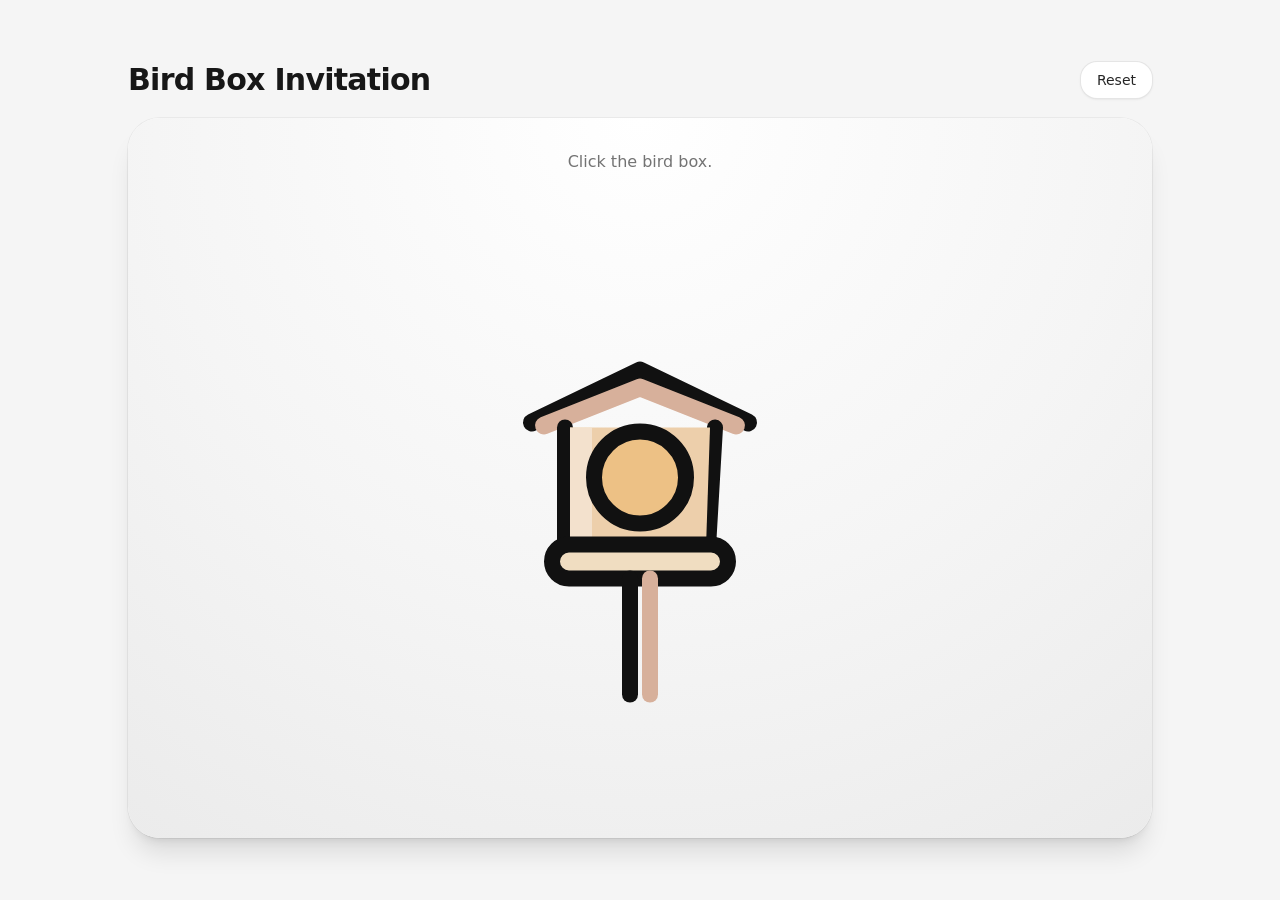
==== invite/index.html @ 0b70f01a "Add files via upload" ====
<!doctype html>
<html lang="en">
  <head>
    <meta charset="UTF-8" />
    <meta name="viewport" content="width=device-width, initial-scale=1.0" />
    <title>Housewarming Invitation</title>
    <script type="module" crossorigin src="./assets/index-BAOO4hwE.js"></script>
    <link rel="stylesheet" crossorigin href="./assets/index-Cd7Qyfa0.css">
  </head>
  <body>
    <div id="root"></div>
  </body>
</html>
---- invite/assets/index-Cd7Qyfa0.css ----
/*! tailwindcss v4.2.2 | MIT License | https://tailwindcss.com */
@layer properties{@supports (((-webkit-hyphens:none)) and (not (margin-trim:inline))) or ((-moz-orient:inline) and (not (color:rgb(from red r g b)))){*,:before,:after,::backdrop{--tw-translate-x:0;--tw-translate-y:0;--tw-translate-z:0;--tw-rotate-x:initial;--tw-rotate-y:initial;--tw-rotate-z:initial;--tw-skew-x:initial;--tw-skew-y:initial;--tw-space-y-reverse:0;--tw-border-style:solid;--tw-font-weight:initial;--tw-tracking:initial;--tw-shadow:0 0 #0000;--tw-shadow-color:initial;--tw-shadow-alpha:100%;--tw-inset-shadow:0 0 #0000;--tw-inset-shadow-color:initial;--tw-inset-shadow-alpha:100%;--tw-ring-color:initial;--tw-ring-shadow:0 0 #0000;--tw-inset-ring-color:initial;--tw-inset-ring-shadow:0 0 #0000;--tw-ring-inset:initial;--tw-ring-offset-width:0px;--tw-ring-offset-color:#fff;--tw-ring-offset-shadow:0 0 #0000;--tw-blur:initial;--tw-brightness:initial;--tw-contrast:initial;--tw-grayscale:initial;--tw-hue-rotate:initial;--tw-invert:initial;--tw-opacity:initial;--tw-saturate:initial;--tw-sepia:initial;--tw-drop-shadow:initial;--tw-drop-shadow-color:initial;--tw-drop-shadow-alpha:100%;--tw-drop-shadow-size:initial;--tw-ease:initial}}}@layer theme{:root,:host{--font-sans:ui-sans-serif, system-ui, sans-serif, "Apple Color Emoji", "Segoe UI Emoji", "Segoe UI Symbol", "Noto Color Emoji";--font-serif:ui-serif, Georgia, Cambria, "Times New Roman", Times, serif;--font-mono:ui-monospace, SFMono-Regular, Menlo, Monaco, Consolas, "Liberation Mono", "Courier New", monospace;--color-neutral-100:oklch(97% 0 0);--color-neutral-200:oklch(92.2% 0 0);--color-neutral-300:oklch(87% 0 0);--color-neutral-500:oklch(55.6% 0 0);--color-neutral-600:oklch(43.9% 0 0);--color-neutral-700:oklch(37.1% 0 0);--color-neutral-800:oklch(26.9% 0 0);--color-neutral-900:oklch(20.5% 0 0);--color-black:#000;--color-white:#fff;--spacing:.25rem;--container-2xl:42rem;--container-5xl:64rem;--text-xs:.75rem;--text-xs--line-height:calc(1 / .75);--text-sm:.875rem;--text-sm--line-height:calc(1.25 / .875);--text-base:1rem;--text-base--line-height:calc(1.5 / 1);--text-lg:1.125rem;--text-lg--line-height:calc(1.75 / 1.125);--text-xl:1.25rem;--text-xl--line-height:calc(1.75 / 1.25);--text-2xl:1.5rem;--text-2xl--line-height:calc(2 / 1.5);--text-3xl:1.875rem;--text-3xl--line-height:calc(2.25 / 1.875);--text-4xl:2.25rem;--text-4xl--line-height:calc(2.5 / 2.25);--text-5xl:3rem;--text-5xl--line-height:1;--text-6xl:3.75rem;--text-6xl--line-height:1;--font-weight-medium:500;--font-weight-semibold:600;--tracking-tight:-.025em;--radius-2xl:1rem;--ease-in:cubic-bezier(.4, 0, 1, 1);--ease-out:cubic-bezier(0, 0, .2, 1);--ease-in-out:cubic-bezier(.4, 0, .2, 1);--default-transition-duration:.15s;--default-transition-timing-function:cubic-bezier(.4, 0, .2, 1);--default-font-family:var(--font-sans);--default-mono-font-family:var(--font-mono)}}@layer base{*,:after,:before,::backdrop{box-sizing:border-box;border:0 solid;margin:0;padding:0}::file-selector-button{box-sizing:border-box;border:0 solid;margin:0;padding:0}html,:host{-webkit-text-size-adjust:100%;tab-size:4;line-height:1.5;font-family:var(--default-font-family,ui-sans-serif, system-ui, sans-serif, "Apple Color Emoji", "Segoe UI Emoji", "Segoe UI Symbol", "Noto Color Emoji");font-feature-settings:var(--default-font-feature-settings,normal);font-variation-settings:var(--default-font-variation-settings,normal);-webkit-tap-highlight-color:transparent}hr{height:0;color:inherit;border-top-width:1px}abbr:where([title]){-webkit-text-decoration:underline dotted;text-decoration:underline dotted}h1,h2,h3,h4,h5,h6{font-size:inherit;font-weight:inherit}a{color:inherit;-webkit-text-decoration:inherit;-webkit-text-decoration:inherit;-webkit-text-decoration:inherit;-webkit-text-decoration:inherit;text-decoration:inherit}b,strong{font-weight:bolder}code,kbd,samp,pre{font-family:var(--default-mono-font-family,ui-monospace, SFMono-Regular, Menlo, Monaco, Consolas, "Liberation Mono", "Courier New", monospace);font-feature-settings:var(--default-mono-font-feature-settings,normal);font-variation-settings:var(--default-mono-font-variation-settings,normal);font-size:1em}small{font-size:80%}sub,sup{vertical-align:baseline;font-size:75%;line-height:0;position:relative}sub{bottom:-.25em}sup{top:-.5em}table{text-indent:0;border-color:inherit;border-collapse:collapse}:-moz-focusring{outline:auto}progress{vertical-align:baseline}summary{display:list-item}ol,ul,menu{list-style:none}img,svg,video,canvas,audio,iframe,embed,object{vertical-align:middle;display:block}img,video{max-width:100%;height:auto}button,input,select,optgroup,textarea{font:inherit;font-feature-settings:inherit;font-variation-settings:inherit;letter-spacing:inherit;color:inherit;opacity:1;background-color:#0000;border-radius:0}::file-selector-button{font:inherit;font-feature-settings:inherit;font-variation-settings:inherit;letter-spacing:inherit;color:inherit;opacity:1;background-color:#0000;border-radius:0}:where(select:is([multiple],[size])) optgroup{font-weight:bolder}:where(select:is([multiple],[size])) optgroup option{padding-inline-start:20px}::file-selector-button{margin-inline-end:4px}::placeholder{opacity:1}@supports (not ((-webkit-appearance:-apple-pay-button))) or (contain-intrinsic-size:1px){::placeholder{color:currentColor}@supports (color:color-mix(in lab, red, red)){::placeholder{color:color-mix(in oklab, currentcolor 50%, transparent)}}}textarea{resize:vertical}::-webkit-search-decoration{-webkit-appearance:none}::-webkit-date-and-time-value{min-height:1lh;text-align:inherit}::-webkit-datetime-edit{display:inline-flex}::-webkit-datetime-edit-fields-wrapper{padding:0}::-webkit-datetime-edit{padding-block:0}::-webkit-datetime-edit-year-field{padding-block:0}::-webkit-datetime-edit-month-field{padding-block:0}::-webkit-datetime-edit-day-field{padding-block:0}::-webkit-datetime-edit-hour-field{padding-block:0}::-webkit-datetime-edit-minute-field{padding-block:0}::-webkit-datetime-edit-second-field{padding-block:0}::-webkit-datetime-edit-millisecond-field{padding-block:0}::-webkit-datetime-edit-meridiem-field{padding-block:0}::-webkit-calendar-picker-indicator{line-height:1}:-moz-ui-invalid{box-shadow:none}button,input:where([type=button],[type=reset],[type=submit]){appearance:button}::file-selector-button{appearance:button}::-webkit-inner-spin-button{height:auto}::-webkit-outer-spin-button{height:auto}[hidden]:where(:not([hidden=until-found])){display:none!important}}@layer components;@layer utilities{.visible{visibility:visible}.absolute{position:absolute}.fixed{position:fixed}.relative{position:relative}.inset-0{inset:calc(var(--spacing) * 0)}.inset-x-0{inset-inline:calc(var(--spacing) * 0)}.start{inset-inline-start:var(--spacing)}.end{inset-inline-end:var(--spacing)}.top-1\/2{top:50%}.top-8{top:calc(var(--spacing) * 8)}.top-\[56\%\]{top:56%}.top-\[70px\]{top:70px}.left-1\/2{left:50%}.left-\[28px\]{left:28px}.z-10{z-index:10}.mx-auto{margin-inline:auto}.mt-1{margin-top:calc(var(--spacing) * 1)}.mt-2{margin-top:calc(var(--spacing) * 2)}.mt-4{margin-top:calc(var(--spacing) * 4)}.mt-6{margin-top:calc(var(--spacing) * 6)}.mt-10{margin-top:calc(var(--spacing) * 10)}.mb-5{margin-bottom:calc(var(--spacing) * 5)}.block{display:block}.contents{display:contents}.flex{display:flex}.grid{display:grid}.hidden{display:none}.inline{display:inline}.h-px{height:1px}.min-h-\[720px\]{min-height:720px}.min-h-screen{min-height:100vh}.w-24{width:calc(var(--spacing) * 24)}.w-full{width:100%}.max-w-2xl{max-width:var(--container-2xl)}.max-w-5xl{max-width:var(--container-5xl)}.-translate-x-1\/2{--tw-translate-x:calc(calc(1 / 2 * 100%) * -1);translate:var(--tw-translate-x) var(--tw-translate-y)}.-translate-y-1\/2{--tw-translate-y:calc(calc(1 / 2 * 100%) * -1);translate:var(--tw-translate-x) var(--tw-translate-y)}.transform{transform:var(--tw-rotate-x,) var(--tw-rotate-y,) var(--tw-rotate-z,) var(--tw-skew-x,) var(--tw-skew-y,)}.cursor-pointer{cursor:pointer}.resize{resize:both}.items-center{align-items:center}.justify-between{justify-content:space-between}.justify-center{justify-content:center}.gap-4{gap:calc(var(--spacing) * 4)}:where(.space-y-5>:not(:last-child)){--tw-space-y-reverse:0;margin-block-start:calc(calc(var(--spacing) * 5) * var(--tw-space-y-reverse));margin-block-end:calc(calc(var(--spacing) * 5) * calc(1 - var(--tw-space-y-reverse)))}.overflow-hidden{overflow:hidden}.rounded-2xl{border-radius:var(--radius-2xl)}.rounded-\[2rem\]{border-radius:2rem}.border-0{border-style:var(--tw-border-style);border-width:0}.bg-\[\#fffaf2\]{background-color:#fffaf2}.bg-neutral-100{background-color:var(--color-neutral-100)}.bg-neutral-300{background-color:var(--color-neutral-300)}.bg-transparent{background-color:#0000}.bg-white{background-color:var(--color-white)}.bg-white\/80{background-color:#fffc}@supports (color:color-mix(in lab, red, red)){.bg-white\/80{background-color:color-mix(in oklab, var(--color-white) 80%, transparent)}}.bg-\[radial-gradient\(circle_at_top\,_rgba\(255\,255\,255\,0\.95\)\,_rgba\(245\,245\,245\,1\)_55\%\,_rgba\(235\,235\,235\,1\)\)\]{background-image:radial-gradient(circle at top,#fffffff2,#f5f5f5 55%,#ebebeb)}.p-0{padding:calc(var(--spacing) * 0)}.p-5{padding:calc(var(--spacing) * 5)}.p-6{padding:calc(var(--spacing) * 6)}.p-8{padding:calc(var(--spacing) * 8)}.px-4{padding-inline:calc(var(--spacing) * 4)}.px-6{padding-inline:calc(var(--spacing) * 6)}.py-2{padding-block:calc(var(--spacing) * 2)}.text-center{text-align:center}.font-serif{font-family:var(--font-serif)}.text-2xl{font-size:var(--text-2xl);line-height:var(--tw-leading,var(--text-2xl--line-height))}.text-3xl{font-size:var(--text-3xl);line-height:var(--tw-leading,var(--text-3xl--line-height))}.text-4xl{font-size:var(--text-4xl);line-height:var(--tw-leading,var(--text-4xl--line-height))}.text-base{font-size:var(--text-base);line-height:var(--tw-leading,var(--text-base--line-height))}.text-lg{font-size:var(--text-lg);line-height:var(--tw-leading,var(--text-lg--line-height))}.text-sm{font-size:var(--text-sm);line-height:var(--tw-leading,var(--text-sm--line-height))}.text-xs{font-size:var(--text-xs);line-height:var(--tw-leading,var(--text-xs--line-height))}.font-medium{--tw-font-weight:var(--font-weight-medium);font-weight:var(--font-weight-medium)}.font-semibold{--tw-font-weight:var(--font-weight-semibold);font-weight:var(--font-weight-semibold)}.tracking-\[0\.25em\]{--tw-tracking:.25em;letter-spacing:.25em}.tracking-\[0\.35em\]{--tw-tracking:.35em;letter-spacing:.35em}.tracking-tight{--tw-tracking:var(--tracking-tight);letter-spacing:var(--tracking-tight)}.text-neutral-500{color:var(--color-neutral-500)}.text-neutral-600{color:var(--color-neutral-600)}.text-neutral-700{color:var(--color-neutral-700)}.text-neutral-800{color:var(--color-neutral-800)}.text-neutral-900{color:var(--color-neutral-900)}.uppercase{text-transform:uppercase}.shadow-\[0_20px_70px_rgba\(0\,0\,0\,0\.12\)\]{--tw-shadow:0 20px 70px var(--tw-shadow-color,#0000001f);box-shadow:var(--tw-inset-shadow), var(--tw-inset-ring-shadow), var(--tw-ring-offset-shadow), var(--tw-ring-shadow), var(--tw-shadow)}.shadow-sm{--tw-shadow:0 1px 3px 0 var(--tw-shadow-color,#0000001a), 0 1px 2px -1px var(--tw-shadow-color,#0000001a);box-shadow:var(--tw-inset-shadow), var(--tw-inset-ring-shadow), var(--tw-ring-offset-shadow), var(--tw-ring-shadow), var(--tw-shadow)}.shadow-xl{--tw-shadow:0 20px 25px -5px var(--tw-shadow-color,#0000001a), 0 8px 10px -6px var(--tw-shadow-color,#0000001a);box-shadow:var(--tw-inset-shadow), var(--tw-inset-ring-shadow), var(--tw-ring-offset-shadow), var(--tw-ring-shadow), var(--tw-shadow)}.ring-1{--tw-ring-shadow:var(--tw-ring-inset,) 0 0 0 calc(1px + var(--tw-ring-offset-width)) var(--tw-ring-color,currentcolor);box-shadow:var(--tw-inset-shadow), var(--tw-inset-ring-shadow), var(--tw-ring-offset-shadow), var(--tw-ring-shadow), var(--tw-shadow)}.ring-black\/5{--tw-ring-color:#0000000d}@supports (color:color-mix(in lab, red, red)){.ring-black\/5{--tw-ring-color:color-mix(in oklab, var(--color-black) 5%, transparent)}}.ring-neutral-200{--tw-ring-color:var(--color-neutral-200)}.blur{--tw-blur:blur(8px);filter:var(--tw-blur,) var(--tw-brightness,) var(--tw-contrast,) var(--tw-grayscale,) var(--tw-hue-rotate,) var(--tw-invert,) var(--tw-saturate,) var(--tw-sepia,) var(--tw-drop-shadow,)}.drop-shadow{--tw-drop-shadow-size:drop-shadow(0 1px 2px var(--tw-drop-shadow-color,#0000001a)) drop-shadow(0 1px 1px var(--tw-drop-shadow-color,#0000000f));--tw-drop-shadow:drop-shadow(0 1px 2px #0000001a) drop-shadow(0 1px 1px #0000000f);filter:var(--tw-blur,) var(--tw-brightness,) var(--tw-contrast,) var(--tw-grayscale,) var(--tw-hue-rotate,) var(--tw-invert,) var(--tw-saturate,) var(--tw-sepia,) var(--tw-drop-shadow,)}.drop-shadow-\[0_18px_28px_rgba\(0\,0\,0\,0\.10\)\]{--tw-drop-shadow-size:drop-shadow(0 18px 28px var(--tw-drop-shadow-color,#0000001a));--tw-drop-shadow:var(--tw-drop-shadow-size);filter:var(--tw-blur,) var(--tw-brightness,) var(--tw-contrast,) var(--tw-grayscale,) var(--tw-hue-rotate,) var(--tw-invert,) var(--tw-saturate,) var(--tw-sepia,) var(--tw-drop-shadow,)}.filter{filter:var(--tw-blur,) var(--tw-brightness,) var(--tw-contrast,) var(--tw-grayscale,) var(--tw-hue-rotate,) var(--tw-invert,) var(--tw-saturate,) var(--tw-sepia,) var(--tw-drop-shadow,)}.transition{transition-property:color,background-color,border-color,outline-color,text-decoration-color,fill,stroke,--tw-gradient-from,--tw-gradient-via,--tw-gradient-to,opacity,box-shadow,transform,translate,scale,rotate,filter,-webkit-backdrop-filter,backdrop-filter,display,content-visibility,overlay,pointer-events;transition-timing-function:var(--tw-ease,var(--default-transition-timing-function));transition-duration:var(--tw-duration,var(--default-transition-duration))}.ease-in{--tw-ease:var(--ease-in);transition-timing-function:var(--ease-in)}.ease-in-out{--tw-ease:var(--ease-in-out);transition-timing-function:var(--ease-in-out)}.ease-out{--tw-ease:var(--ease-out);transition-timing-function:var(--ease-out)}@media (hover:hover){.hover\:shadow:hover{--tw-shadow:0 1px 3px 0 var(--tw-shadow-color,#0000001a), 0 1px 2px -1px var(--tw-shadow-color,#0000001a);box-shadow:var(--tw-inset-shadow), var(--tw-inset-ring-shadow), var(--tw-ring-offset-shadow), var(--tw-ring-shadow), var(--tw-shadow)}}@media (width>=48rem){.md\:grid-cols-3{grid-template-columns:repeat(3,minmax(0,1fr))}.md\:p-10{padding:calc(var(--spacing) * 10)}.md\:p-12{padding:calc(var(--spacing) * 12)}.md\:text-3xl{font-size:var(--text-3xl);line-height:var(--tw-leading,var(--text-3xl--line-height))}.md\:text-5xl{font-size:var(--text-5xl);line-height:var(--tw-leading,var(--text-5xl--line-height))}.md\:text-6xl{font-size:var(--text-6xl);line-height:var(--tw-leading,var(--text-6xl--line-height))}.md\:text-base{font-size:var(--text-base);line-height:var(--tw-leading,var(--text-base--line-height))}.md\:text-lg{font-size:var(--text-lg);line-height:var(--tw-leading,var(--text-lg--line-height))}.md\:text-xl{font-size:var(--text-xl);line-height:var(--tw-leading,var(--text-xl--line-height))}}}html,body,#root{min-height:100%;margin:0}@property --tw-translate-x{syntax:"*";inherits:false;initial-value:0}@property --tw-translate-y{syntax:"*";inherits:false;initial-value:0}@property --tw-translate-z{syntax:"*";inherits:false;initial-value:0}@property --tw-rotate-x{syntax:"*";inherits:false}@property --tw-rotate-y{syntax:"*";inherits:false}@property --tw-rotate-z{syntax:"*";inherits:false}@property --tw-skew-x{syntax:"*";inherits:false}@property --tw-skew-y{syntax:"*";inherits:false}@property --tw-space-y-reverse{syntax:"*";inherits:false;initial-value:0}@property --tw-border-style{syntax:"*";inherits:false;initial-value:solid}@property --tw-font-weight{syntax:"*";inherits:false}@property --tw-tracking{syntax:"*";inherits:false}@property --tw-shadow{syntax:"*";inherits:false;initial-value:0 0 #0000}@property --tw-shadow-color{syntax:"*";inherits:false}@property --tw-shadow-alpha{syntax:"<percentage>";inherits:false;initial-value:100%}@property --tw-inset-shadow{syntax:"*";inherits:false;initial-value:0 0 #0000}@property --tw-inset-shadow-color{syntax:"*";inherits:false}@property --tw-inset-shadow-alpha{syntax:"<percentage>";inherits:false;initial-value:100%}@property --tw-ring-color{syntax:"*";inherits:false}@property --tw-ring-shadow{syntax:"*";inherits:false;initial-value:0 0 #0000}@property --tw-inset-ring-color{syntax:"*";inherits:false}@property --tw-inset-ring-shadow{syntax:"*";inherits:false;initial-value:0 0 #0000}@property --tw-ring-inset{syntax:"*";inherits:false}@property --tw-ring-offset-width{syntax:"<length>";inherits:false;initial-value:0}@property --tw-ring-offset-color{syntax:"*";inherits:false;initial-value:#fff}@property --tw-ring-offset-shadow{syntax:"*";inherits:false;initial-value:0 0 #0000}@property --tw-blur{syntax:"*";inherits:false}@property --tw-brightness{syntax:"*";inherits:false}@property --tw-contrast{syntax:"*";inherits:false}@property --tw-grayscale{syntax:"*";inherits:false}@property --tw-hue-rotate{syntax:"*";inherits:false}@property --tw-invert{syntax:"*";inherits:false}@property --tw-opacity{syntax:"*";inherits:false}@property --tw-saturate{syntax:"*";inherits:false}@property --tw-sepia{syntax:"*";inherits:false}@property --tw-drop-shadow{syntax:"*";inherits:false}@property --tw-drop-shadow-color{syntax:"*";inherits:false}@property --tw-drop-shadow-alpha{syntax:"<percentage>";inherits:false;initial-value:100%}@property --tw-drop-shadow-size{syntax:"*";inherits:false}@property --tw-ease{syntax:"*";inherits:false}
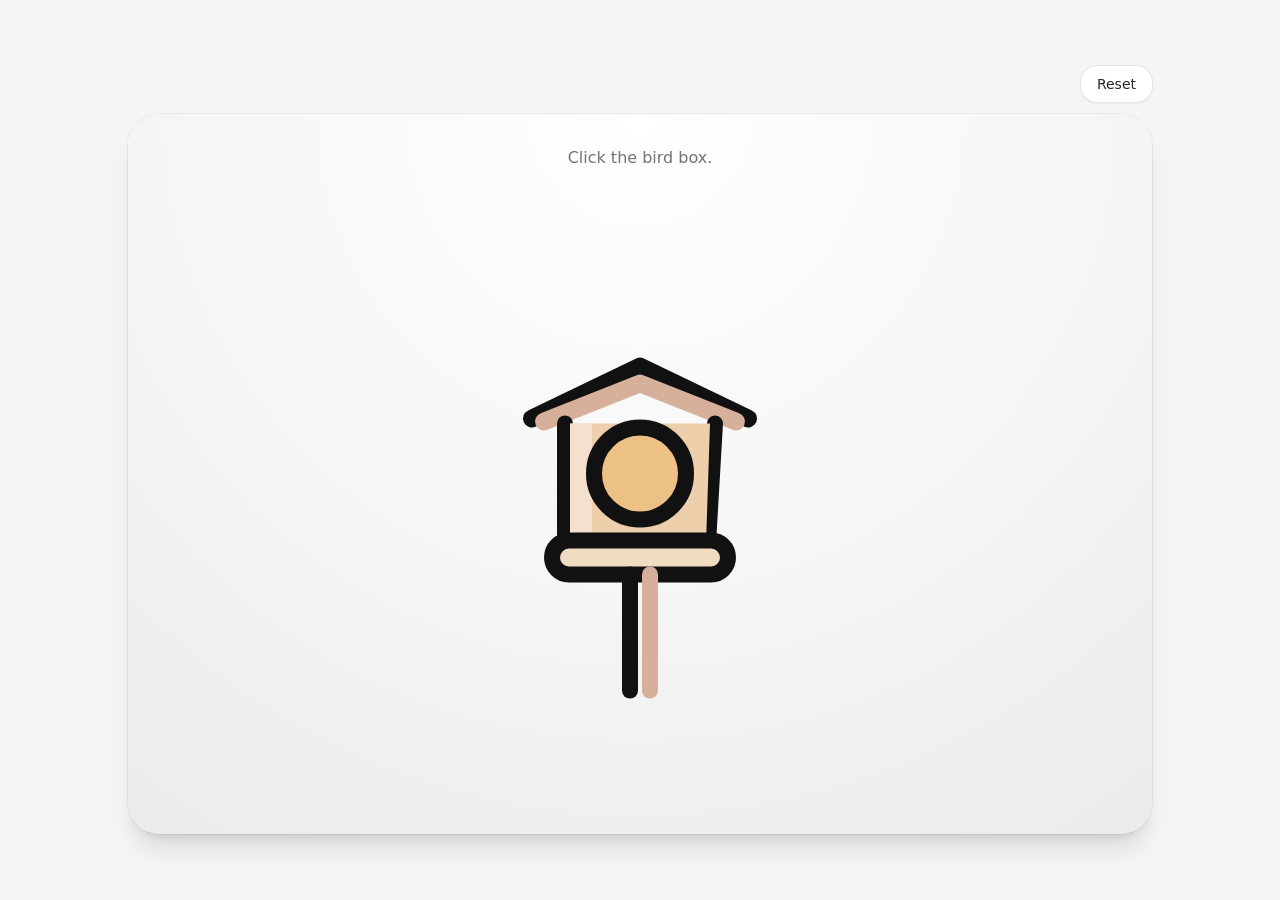
==== commit acb7f6ee: "Add files via upload" ====
--- a/invite/index.html
+++ b/invite/index.html
@@ -4,8 +4,8 @@
     <meta charset="UTF-8" />
     <meta name="viewport" content="width=device-width, initial-scale=1.0" />
     <title>Housewarming Invitation</title>
-    <script type="module" crossorigin src="./assets/index-BAOO4hwE.js"></script>
-    <link rel="stylesheet" crossorigin href="./assets/index-Cd7Qyfa0.css">
+    <script type="module" crossorigin src="./assets/index-De9CsxMk.js"></script>
+    <link rel="stylesheet" crossorigin href="./assets/index-CBqfzEa2.css">
   </head>
   <body>
     <div id="root"></div>
--- a/invite/assets/index-CBqfzEa2.css
+++ b/invite/assets/index-CBqfzEa2.css
@@ -0,0 +1,2 @@
+/*! tailwindcss v4.2.2 | MIT License | https://tailwindcss.com */
+@layer properties{@supports (((-webkit-hyphens:none)) and (not (margin-trim:inline))) or ((-moz-orient:inline) and (not (color:rgb(from red r g b)))){*,:before,:after,::backdrop{--tw-translate-x:0;--tw-translate-y:0;--tw-translate-z:0;--tw-rotate-x:initial;--tw-rotate-y:initial;--tw-rotate-z:initial;--tw-skew-x:initial;--tw-skew-y:initial;--tw-space-y-reverse:0;--tw-border-style:solid;--tw-leading:initial;--tw-font-weight:initial;--tw-tracking:initial;--tw-shadow:0 0 #0000;--tw-shadow-color:initial;--tw-shadow-alpha:100%;--tw-inset-shadow:0 0 #0000;--tw-inset-shadow-color:initial;--tw-inset-shadow-alpha:100%;--tw-ring-color:initial;--tw-ring-shadow:0 0 #0000;--tw-inset-ring-color:initial;--tw-inset-ring-shadow:0 0 #0000;--tw-ring-inset:initial;--tw-ring-offset-width:0px;--tw-ring-offset-color:#fff;--tw-ring-offset-shadow:0 0 #0000;--tw-blur:initial;--tw-brightness:initial;--tw-contrast:initial;--tw-grayscale:initial;--tw-hue-rotate:initial;--tw-invert:initial;--tw-opacity:initial;--tw-saturate:initial;--tw-sepia:initial;--tw-drop-shadow:initial;--tw-drop-shadow-color:initial;--tw-drop-shadow-alpha:100%;--tw-drop-shadow-size:initial;--tw-ease:initial;--tw-scale-x:1;--tw-scale-y:1;--tw-scale-z:1}}}@layer theme{:root,:host{--font-sans:ui-sans-serif, system-ui, sans-serif, "Apple Color Emoji", "Segoe UI Emoji", "Segoe UI Symbol", "Noto Color Emoji";--font-serif:ui-serif, Georgia, Cambria, "Times New Roman", Times, serif;--font-mono:ui-monospace, SFMono-Regular, Menlo, Monaco, Consolas, "Liberation Mono", "Courier New", monospace;--color-neutral-100:oklch(97% 0 0);--color-neutral-200:oklch(92.2% 0 0);--color-neutral-300:oklch(87% 0 0);--color-neutral-500:oklch(55.6% 0 0);--color-neutral-600:oklch(43.9% 0 0);--color-neutral-700:oklch(37.1% 0 0);--color-neutral-800:oklch(26.9% 0 0);--color-neutral-900:oklch(20.5% 0 0);--color-black:#000;--color-white:#fff;--spacing:.25rem;--container-2xl:42rem;--container-5xl:64rem;--text-xs:.75rem;--text-xs--line-height:calc(1 / .75);--text-sm:.875rem;--text-sm--line-height:calc(1.25 / .875);--text-base:1rem;--text-base--line-height:calc(1.5 / 1);--text-lg:1.125rem;--text-lg--line-height:calc(1.75 / 1.125);--text-xl:1.25rem;--text-xl--line-height:calc(1.75 / 1.25);--text-2xl:1.5rem;--text-2xl--line-height:calc(2 / 1.5);--text-3xl:1.875rem;--text-3xl--line-height:calc(2.25 / 1.875);--text-4xl:2.25rem;--text-4xl--line-height:calc(2.5 / 2.25);--text-5xl:3rem;--text-5xl--line-height:1;--text-6xl:3.75rem;--text-6xl--line-height:1;--font-weight-medium:500;--font-weight-semibold:600;--tracking-tight:-.025em;--leading-tight:1.25;--leading-relaxed:1.625;--radius-2xl:1rem;--ease-in:cubic-bezier(.4, 0, 1, 1);--ease-out:cubic-bezier(0, 0, .2, 1);--ease-in-out:cubic-bezier(.4, 0, .2, 1);--default-transition-duration:.15s;--default-transition-timing-function:cubic-bezier(.4, 0, .2, 1);--default-font-family:var(--font-sans);--default-mono-font-family:var(--font-mono)}}@layer base{*,:after,:before,::backdrop{box-sizing:border-box;border:0 solid;margin:0;padding:0}::file-selector-button{box-sizing:border-box;border:0 solid;margin:0;padding:0}html,:host{-webkit-text-size-adjust:100%;tab-size:4;line-height:1.5;font-family:var(--default-font-family,ui-sans-serif, system-ui, sans-serif, "Apple Color Emoji", "Segoe UI Emoji", "Segoe UI Symbol", "Noto Color Emoji");font-feature-settings:var(--default-font-feature-settings,normal);font-variation-settings:var(--default-font-variation-settings,normal);-webkit-tap-highlight-color:transparent}hr{height:0;color:inherit;border-top-width:1px}abbr:where([title]){-webkit-text-decoration:underline dotted;text-decoration:underline dotted}h1,h2,h3,h4,h5,h6{font-size:inherit;font-weight:inherit}a{color:inherit;-webkit-text-decoration:inherit;-webkit-text-decoration:inherit;-webkit-text-decoration:inherit;-webkit-text-decoration:inherit;text-decoration:inherit}b,strong{font-weight:bolder}code,kbd,samp,pre{font-family:var(--default-mono-font-family,ui-monospace, SFMono-Regular, Menlo, Monaco, Consolas, "Liberation Mono", "Courier New", monospace);font-feature-settings:var(--default-mono-font-feature-settings,normal);font-variation-settings:var(--default-mono-font-variation-settings,normal);font-size:1em}small{font-size:80%}sub,sup{vertical-align:baseline;font-size:75%;line-height:0;position:relative}sub{bottom:-.25em}sup{top:-.5em}table{text-indent:0;border-color:inherit;border-collapse:collapse}:-moz-focusring{outline:auto}progress{vertical-align:baseline}summary{display:list-item}ol,ul,menu{list-style:none}img,svg,video,canvas,audio,iframe,embed,object{vertical-align:middle;display:block}img,video{max-width:100%;height:auto}button,input,select,optgroup,textarea{font:inherit;font-feature-settings:inherit;font-variation-settings:inherit;letter-spacing:inherit;color:inherit;opacity:1;background-color:#0000;border-radius:0}::file-selector-button{font:inherit;font-feature-settings:inherit;font-variation-settings:inherit;letter-spacing:inherit;color:inherit;opacity:1;background-color:#0000;border-radius:0}:where(select:is([multiple],[size])) optgroup{font-weight:bolder}:where(select:is([multiple],[size])) optgroup option{padding-inline-start:20px}::file-selector-button{margin-inline-end:4px}::placeholder{opacity:1}@supports (not ((-webkit-appearance:-apple-pay-button))) or (contain-intrinsic-size:1px){::placeholder{color:currentColor}@supports (color:color-mix(in lab, red, red)){::placeholder{color:color-mix(in oklab, currentcolor 50%, transparent)}}}textarea{resize:vertical}::-webkit-search-decoration{-webkit-appearance:none}::-webkit-date-and-time-value{min-height:1lh;text-align:inherit}::-webkit-datetime-edit{display:inline-flex}::-webkit-datetime-edit-fields-wrapper{padding:0}::-webkit-datetime-edit{padding-block:0}::-webkit-datetime-edit-year-field{padding-block:0}::-webkit-datetime-edit-month-field{padding-block:0}::-webkit-datetime-edit-day-field{padding-block:0}::-webkit-datetime-edit-hour-field{padding-block:0}::-webkit-datetime-edit-minute-field{padding-block:0}::-webkit-datetime-edit-second-field{padding-block:0}::-webkit-datetime-edit-millisecond-field{padding-block:0}::-webkit-datetime-edit-meridiem-field{padding-block:0}::-webkit-calendar-picker-indicator{line-height:1}:-moz-ui-invalid{box-shadow:none}button,input:where([type=button],[type=reset],[type=submit]){appearance:button}::file-selector-button{appearance:button}::-webkit-inner-spin-button{height:auto}::-webkit-outer-spin-button{height:auto}[hidden]:where(:not([hidden=until-found])){display:none!important}}@layer components;@layer utilities{.visible{visibility:visible}.absolute{position:absolute}.fixed{position:fixed}.relative{position:relative}.inset-0{inset:calc(var(--spacing) * 0)}.inset-x-0{inset-inline:calc(var(--spacing) * 0)}.start{inset-inline-start:var(--spacing)}.end{inset-inline-end:var(--spacing)}.top-1\/2{top:50%}.top-6{top:calc(var(--spacing) * 6)}.top-8{top:calc(var(--spacing) * 8)}.top-\[51\%\]{top:51%}.top-\[52px\]{top:52px}.top-\[56\%\]{top:56%}.top-\[70px\]{top:70px}.left-1\/2{left:50%}.left-\[8px\]{left:8px}.left-\[28px\]{left:28px}.z-10{z-index:10}.mx-auto{margin-inline:auto}.mt-2{margin-top:calc(var(--spacing) * 2)}.mt-4{margin-top:calc(var(--spacing) * 4)}.mt-5{margin-top:calc(var(--spacing) * 5)}.mt-6{margin-top:calc(var(--spacing) * 6)}.mt-8{margin-top:calc(var(--spacing) * 8)}.mt-10{margin-top:calc(var(--spacing) * 10)}.mb-3{margin-bottom:calc(var(--spacing) * 3)}.mb-5{margin-bottom:calc(var(--spacing) * 5)}.block{display:block}.contents{display:contents}.flex{display:flex}.grid{display:grid}.hidden{display:none}.inline{display:inline}.h-auto{height:auto}.h-px{height:1px}.min-h-\[560px\]{min-height:560px}.min-h-\[720px\]{min-height:720px}.min-h-screen{min-height:100vh}.w-24{width:calc(var(--spacing) * 24)}.w-\[210px\]{width:210px}.w-\[220px\]{width:220px}.w-full{width:100%}.max-w-2xl{max-width:var(--container-2xl)}.max-w-5xl{max-width:var(--container-5xl)}.max-w-\[30rem\]{max-width:30rem}.max-w-\[34rem\]{max-width:34rem}.origin-top-left{transform-origin:0 0}.-translate-x-1\/2{--tw-translate-x:calc(calc(1 / 2 * 100%) * -1);translate:var(--tw-translate-x) var(--tw-translate-y)}.-translate-y-1\/2{--tw-translate-y:calc(calc(1 / 2 * 100%) * -1);translate:var(--tw-translate-x) var(--tw-translate-y)}.scale-\[0\.72\]{scale:.72}.transform{transform:var(--tw-rotate-x,) var(--tw-rotate-y,) var(--tw-rotate-z,) var(--tw-skew-x,) var(--tw-skew-y,)}.cursor-pointer{cursor:pointer}.resize{resize:both}.items-center{align-items:center}.justify-between{justify-content:space-between}.justify-center{justify-content:center}.justify-end{justify-content:flex-end}.gap-3{gap:calc(var(--spacing) * 3)}.gap-4{gap:calc(var(--spacing) * 4)}:where(.space-y-4>:not(:last-child)){--tw-space-y-reverse:0;margin-block-start:calc(calc(var(--spacing) * 4) * var(--tw-space-y-reverse));margin-block-end:calc(calc(var(--spacing) * 4) * calc(1 - var(--tw-space-y-reverse)))}:where(.space-y-5>:not(:last-child)){--tw-space-y-reverse:0;margin-block-start:calc(calc(var(--spacing) * 5) * var(--tw-space-y-reverse));margin-block-end:calc(calc(var(--spacing) * 5) * calc(1 - var(--tw-space-y-reverse)))}.overflow-hidden{overflow:hidden}.overflow-x-hidden{overflow-x:hidden}.rounded-2xl{border-radius:var(--radius-2xl)}.rounded-\[2rem\]{border-radius:2rem}.border-0{border-style:var(--tw-border-style);border-width:0}.bg-\[\#fffaf2\]{background-color:#fffaf2}.bg-neutral-100{background-color:var(--color-neutral-100)}.bg-neutral-300{background-color:var(--color-neutral-300)}.bg-transparent{background-color:#0000}.bg-white{background-color:var(--color-white)}.bg-white\/80{background-color:#fffc}@supports (color:color-mix(in lab, red, red)){.bg-white\/80{background-color:color-mix(in oklab, var(--color-white) 80%, transparent)}}.bg-\[radial-gradient\(circle_at_top\,_rgba\(255\,255\,255\,0\.95\)\,_rgba\(245\,245\,245\,1\)_55\%\,_rgba\(235\,235\,235\,1\)\)\]{background-image:radial-gradient(circle at top,#fffffff2,#f5f5f5 55%,#ebebeb)}.p-0{padding:calc(var(--spacing) * 0)}.p-4{padding:calc(var(--spacing) * 4)}.p-5{padding:calc(var(--spacing) * 5)}.p-6{padding:calc(var(--spacing) * 6)}.p-8{padding:calc(var(--spacing) * 8)}.px-1{padding-inline:calc(var(--spacing) * 1)}.px-4{padding-inline:calc(var(--spacing) * 4)}.px-6{padding-inline:calc(var(--spacing) * 6)}.py-2{padding-block:calc(var(--spacing) * 2)}.text-center{text-align:center}.font-serif{font-family:var(--font-serif)}.text-2xl{font-size:var(--text-2xl);line-height:var(--tw-leading,var(--text-2xl--line-height))}.text-3xl{font-size:var(--text-3xl);line-height:var(--tw-leading,var(--text-3xl--line-height))}.text-4xl{font-size:var(--text-4xl);line-height:var(--tw-leading,var(--text-4xl--line-height))}.text-base{font-size:var(--text-base);line-height:var(--tw-leading,var(--text-base--line-height))}.text-lg{font-size:var(--text-lg);line-height:var(--tw-leading,var(--text-lg--line-height))}.text-sm{font-size:var(--text-sm);line-height:var(--tw-leading,var(--text-sm--line-height))}.text-xs{font-size:var(--text-xs);line-height:var(--tw-leading,var(--text-xs--line-height))}.leading-relaxed{--tw-leading:var(--leading-relaxed);line-height:var(--leading-relaxed)}.leading-tight{--tw-leading:var(--leading-tight);line-height:var(--leading-tight)}.font-medium{--tw-font-weight:var(--font-weight-medium);font-weight:var(--font-weight-medium)}.font-semibold{--tw-font-weight:var(--font-weight-semibold);font-weight:var(--font-weight-semibold)}.tracking-\[0\.25em\]{--tw-tracking:.25em;letter-spacing:.25em}.tracking-\[0\.28em\]{--tw-tracking:.28em;letter-spacing:.28em}.tracking-\[0\.35em\]{--tw-tracking:.35em;letter-spacing:.35em}.tracking-tight{--tw-tracking:var(--tracking-tight);letter-spacing:var(--tracking-tight)}.break-words{overflow-wrap:break-word}.text-neutral-500{color:var(--color-neutral-500)}.text-neutral-600{color:var(--color-neutral-600)}.text-neutral-700{color:var(--color-neutral-700)}.text-neutral-800{color:var(--color-neutral-800)}.text-neutral-900{color:var(--color-neutral-900)}.uppercase{text-transform:uppercase}.shadow-\[0_20px_70px_rgba\(0\,0\,0\,0\.12\)\]{--tw-shadow:0 20px 70px var(--tw-shadow-color,#0000001f);box-shadow:var(--tw-inset-shadow), var(--tw-inset-ring-shadow), var(--tw-ring-offset-shadow), var(--tw-ring-shadow), var(--tw-shadow)}.shadow-sm{--tw-shadow:0 1px 3px 0 var(--tw-shadow-color,#0000001a), 0 1px 2px -1px var(--tw-shadow-color,#0000001a);box-shadow:var(--tw-inset-shadow), var(--tw-inset-ring-shadow), var(--tw-ring-offset-shadow), var(--tw-ring-shadow), var(--tw-shadow)}.shadow-xl{--tw-shadow:0 20px 25px -5px var(--tw-shadow-color,#0000001a), 0 8px 10px -6px var(--tw-shadow-color,#0000001a);box-shadow:var(--tw-inset-shadow), var(--tw-inset-ring-shadow), var(--tw-ring-offset-shadow), var(--tw-ring-shadow), var(--tw-shadow)}.ring-1{--tw-ring-shadow:var(--tw-ring-inset,) 0 0 0 calc(1px + var(--tw-ring-offset-width)) var(--tw-ring-color,currentcolor);box-shadow:var(--tw-inset-shadow), var(--tw-inset-ring-shadow), var(--tw-ring-offset-shadow), var(--tw-ring-shadow), var(--tw-shadow)}.ring-black\/5{--tw-ring-color:#0000000d}@supports (color:color-mix(in lab, red, red)){.ring-black\/5{--tw-ring-color:color-mix(in oklab, var(--color-black) 5%, transparent)}}.ring-neutral-200{--tw-ring-color:var(--color-neutral-200)}.blur{--tw-blur:blur(8px);filter:var(--tw-blur,) var(--tw-brightness,) var(--tw-contrast,) var(--tw-grayscale,) var(--tw-hue-rotate,) var(--tw-invert,) var(--tw-saturate,) var(--tw-sepia,) var(--tw-drop-shadow,)}.drop-shadow{--tw-drop-shadow-size:drop-shadow(0 1px 2px var(--tw-drop-shadow-color,#0000001a)) drop-shadow(0 1px 1px var(--tw-drop-shadow-color,#0000000f));--tw-drop-shadow:drop-shadow(0 1px 2px #0000001a) drop-shadow(0 1px 1px #0000000f);filter:var(--tw-blur,) var(--tw-brightness,) var(--tw-contrast,) var(--tw-grayscale,) var(--tw-hue-rotate,) var(--tw-invert,) var(--tw-saturate,) var(--tw-sepia,) var(--tw-drop-shadow,)}.drop-shadow-\[0_18px_28px_rgba\(0\,0\,0\,0\.10\)\]{--tw-drop-shadow-size:drop-shadow(0 18px 28px var(--tw-drop-shadow-color,#0000001a));--tw-drop-shadow:var(--tw-drop-shadow-size);filter:var(--tw-blur,) var(--tw-brightness,) var(--tw-contrast,) var(--tw-grayscale,) var(--tw-hue-rotate,) var(--tw-invert,) var(--tw-saturate,) var(--tw-sepia,) var(--tw-drop-shadow,)}.filter{filter:var(--tw-blur,) var(--tw-brightness,) var(--tw-contrast,) var(--tw-grayscale,) var(--tw-hue-rotate,) var(--tw-invert,) var(--tw-saturate,) var(--tw-sepia,) var(--tw-drop-shadow,)}.transition{transition-property:color,background-color,border-color,outline-color,text-decoration-color,fill,stroke,--tw-gradient-from,--tw-gradient-via,--tw-gradient-to,opacity,box-shadow,transform,translate,scale,rotate,filter,-webkit-backdrop-filter,backdrop-filter,display,content-visibility,overlay,pointer-events;transition-timing-function:var(--tw-ease,var(--default-transition-timing-function));transition-duration:var(--tw-duration,var(--default-transition-duration))}.ease-in{--tw-ease:var(--ease-in);transition-timing-function:var(--ease-in)}.ease-in-out{--tw-ease:var(--ease-in-out);transition-timing-function:var(--ease-in-out)}.ease-out{--tw-ease:var(--ease-out);transition-timing-function:var(--ease-out)}@media (hover:hover){.hover\:shadow:hover{--tw-shadow:0 1px 3px 0 var(--tw-shadow-color,#0000001a), 0 1px 2px -1px var(--tw-shadow-color,#0000001a);box-shadow:var(--tw-inset-shadow), var(--tw-inset-ring-shadow), var(--tw-ring-offset-shadow), var(--tw-ring-shadow), var(--tw-shadow)}}@media (width>=40rem){.sm\:top-1\/2{top:50%}.sm\:top-8{top:calc(var(--spacing) * 8)}.sm\:top-\[70px\]{top:70px}.sm\:left-\[28px\]{left:28px}.sm\:mt-6{margin-top:calc(var(--spacing) * 6)}.sm\:mt-10{margin-top:calc(var(--spacing) * 10)}.sm\:min-h-\[720px\]{min-height:720px}.sm\:w-\[280px\]{width:280px}.sm\:scale-100{--tw-scale-x:100%;--tw-scale-y:100%;--tw-scale-z:100%;scale:var(--tw-scale-x) var(--tw-scale-y)}.sm\:gap-4{gap:calc(var(--spacing) * 4)}:where(.sm\:space-y-5>:not(:last-child)){--tw-space-y-reverse:0;margin-block-start:calc(calc(var(--spacing) * 5) * var(--tw-space-y-reverse));margin-block-end:calc(calc(var(--spacing) * 5) * calc(1 - var(--tw-space-y-reverse)))}.sm\:p-5{padding:calc(var(--spacing) * 5)}.sm\:p-6{padding:calc(var(--spacing) * 6)}.sm\:p-8{padding:calc(var(--spacing) * 8)}.sm\:text-3xl{font-size:var(--text-3xl);line-height:var(--tw-leading,var(--text-3xl--line-height))}.sm\:text-4xl{font-size:var(--text-4xl);line-height:var(--tw-leading,var(--text-4xl--line-height))}.sm\:text-base{font-size:var(--text-base);line-height:var(--tw-leading,var(--text-base--line-height))}.sm\:text-lg{font-size:var(--text-lg);line-height:var(--tw-leading,var(--text-lg--line-height))}.sm\:tracking-\[0\.35em\]{--tw-tracking:.35em;letter-spacing:.35em}}@media (width>=48rem){.md\:w-\[360px\]{width:360px}.md\:grid-cols-3{grid-template-columns:repeat(3,minmax(0,1fr))}.md\:p-10{padding:calc(var(--spacing) * 10)}.md\:p-12{padding:calc(var(--spacing) * 12)}.md\:text-3xl{font-size:var(--text-3xl);line-height:var(--tw-leading,var(--text-3xl--line-height))}.md\:text-5xl{font-size:var(--text-5xl);line-height:var(--tw-leading,var(--text-5xl--line-height))}.md\:text-6xl{font-size:var(--text-6xl);line-height:var(--tw-leading,var(--text-6xl--line-height))}.md\:text-base{font-size:var(--text-base);line-height:var(--tw-leading,var(--text-base--line-height))}.md\:text-lg{font-size:var(--text-lg);line-height:var(--tw-leading,var(--text-lg--line-height))}.md\:text-xl{font-size:var(--text-xl);line-height:var(--tw-leading,var(--text-xl--line-height))}}}html,body,#root{min-height:100%;margin:0}@property --tw-translate-x{syntax:"*";inherits:false;initial-value:0}@property --tw-translate-y{syntax:"*";inherits:false;initial-value:0}@property --tw-translate-z{syntax:"*";inherits:false;initial-value:0}@property --tw-rotate-x{syntax:"*";inherits:false}@property --tw-rotate-y{syntax:"*";inherits:false}@property --tw-rotate-z{syntax:"*";inherits:false}@property --tw-skew-x{syntax:"*";inherits:false}@property --tw-skew-y{syntax:"*";inherits:false}@property --tw-space-y-reverse{syntax:"*";inherits:false;initial-value:0}@property --tw-border-style{syntax:"*";inherits:false;initial-value:solid}@property --tw-leading{syntax:"*";inherits:false}@property --tw-font-weight{syntax:"*";inherits:false}@property --tw-tracking{syntax:"*";inherits:false}@property --tw-shadow{syntax:"*";inherits:false;initial-value:0 0 #0000}@property --tw-shadow-color{syntax:"*";inherits:false}@property --tw-shadow-alpha{syntax:"<percentage>";inherits:false;initial-value:100%}@property --tw-inset-shadow{syntax:"*";inherits:false;initial-value:0 0 #0000}@property --tw-inset-shadow-color{syntax:"*";inherits:false}@property --tw-inset-shadow-alpha{syntax:"<percentage>";inherits:false;initial-value:100%}@property --tw-ring-color{syntax:"*";inherits:false}@property --tw-ring-shadow{syntax:"*";inherits:false;initial-value:0 0 #0000}@property --tw-inset-ring-color{syntax:"*";inherits:false}@property --tw-inset-ring-shadow{syntax:"*";inherits:false;initial-value:0 0 #0000}@property --tw-ring-inset{syntax:"*";inherits:false}@property --tw-ring-offset-width{syntax:"<length>";inherits:false;initial-value:0}@property --tw-ring-offset-color{syntax:"*";inherits:false;initial-value:#fff}@property --tw-ring-offset-shadow{syntax:"*";inherits:false;initial-value:0 0 #0000}@property --tw-blur{syntax:"*";inherits:false}@property --tw-brightness{syntax:"*";inherits:false}@property --tw-contrast{syntax:"*";inherits:false}@property --tw-grayscale{syntax:"*";inherits:false}@property --tw-hue-rotate{syntax:"*";inherits:false}@property --tw-invert{syntax:"*";inherits:false}@property --tw-opacity{syntax:"*";inherits:false}@property --tw-saturate{syntax:"*";inherits:false}@property --tw-sepia{syntax:"*";inherits:false}@property --tw-drop-shadow{syntax:"*";inherits:false}@property --tw-drop-shadow-color{syntax:"*";inherits:false}@property --tw-drop-shadow-alpha{syntax:"<percentage>";inherits:false;initial-value:100%}@property --tw-drop-shadow-size{syntax:"*";inherits:false}@property --tw-ease{syntax:"*";inherits:false}@property --tw-scale-x{syntax:"*";inherits:false;initial-value:1}@property --tw-scale-y{syntax:"*";inherits:false;initial-value:1}@property --tw-scale-z{syntax:"*";inherits:false;initial-value:1}
